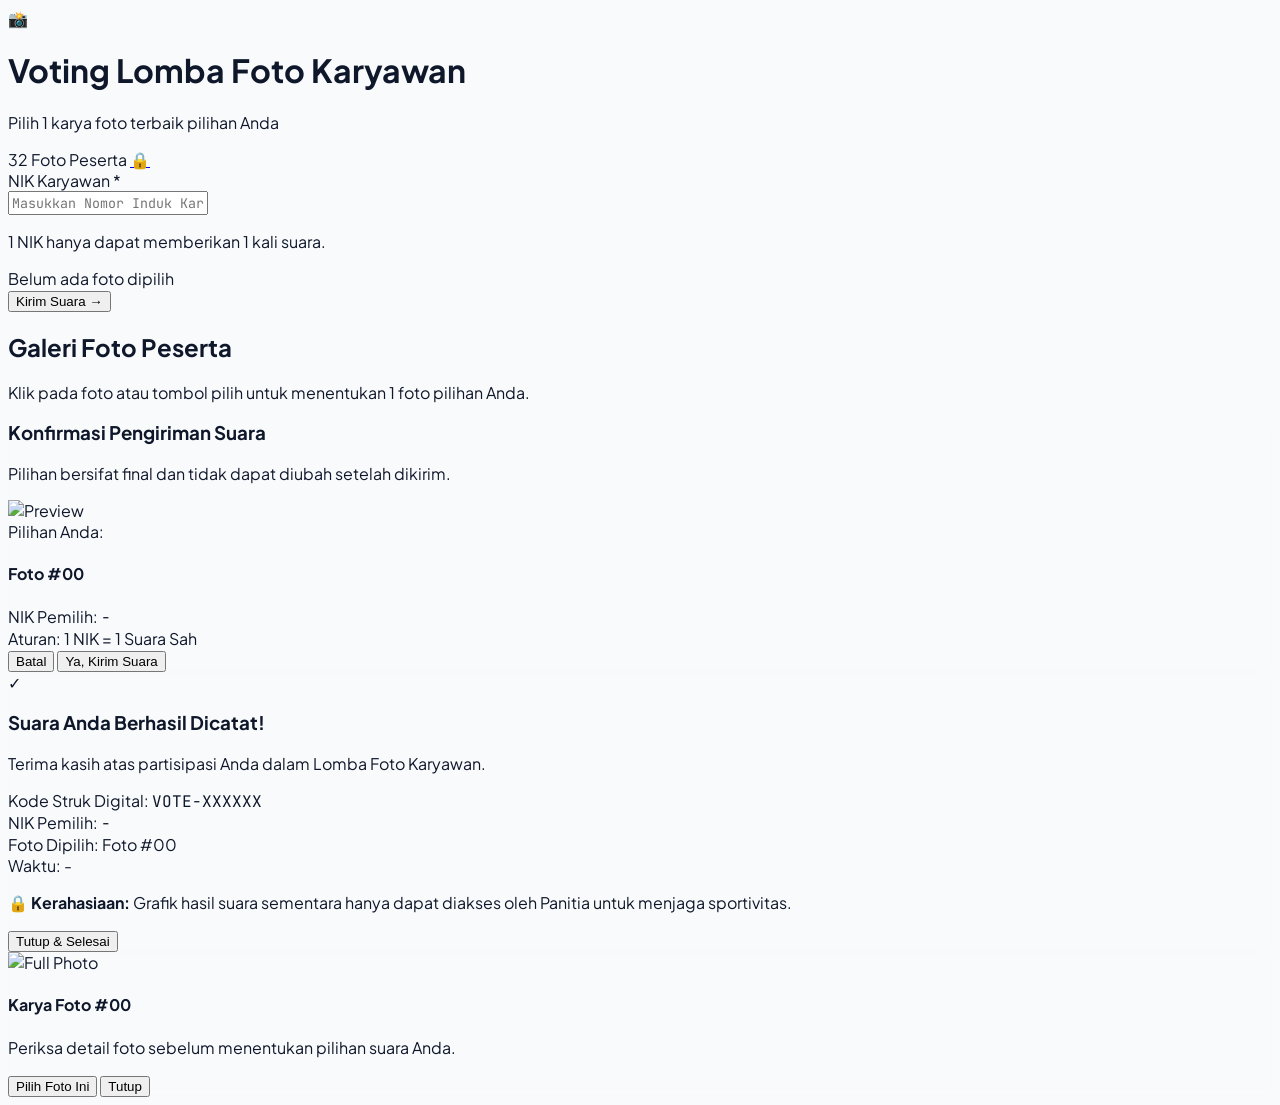
==== index.html @ 2cf76d45 "Rename ai_studio_code (1).html to index.html" ====
<!DOCTYPE html>
<html lang="id">
<head>
  <meta charset="UTF-8">
  <meta name="viewport" content="width=device-width, initial-scale=1.0">
  <title>Voting Lomba Foto Karyawan 2026</title>
  <script src="https://cdn.jsdelivr.net/npm/@tailwindcss/browser@4"></script>
  <link rel="stylesheet" href="style.css">
</head>
<body class="bg-slate-50 text-slate-900 min-h-screen flex flex-col font-sans">

  <!-- Header / Navbar -->
  <header class="bg-white border-b border-slate-200 sticky top-0 z-30 shadow-xs">
    <div class="max-w-7xl mx-auto px-4 sm:px-6 h-16 flex items-center justify-between">
      <div class="flex items-center gap-2.5">
        <div class="w-9 h-9 rounded-lg bg-indigo-600 text-white flex items-center justify-center font-bold text-base shadow-xs">
          📸
        </div>
        <div>
          <h1 class="text-sm sm:text-base font-bold text-slate-800 leading-tight">Voting Lomba Foto Karyawan</h1>
          <p class="text-[10px] sm:text-xs text-slate-500">Pilih 1 karya foto terbaik pilihan Anda</p>
        </div>
      </div>

      <div class="flex items-center gap-2">
        <span id="photo-count-badge" class="hidden sm:inline-block px-2.5 py-1 rounded-md text-xs font-semibold bg-slate-100 text-slate-600 border border-slate-200">
          32 Foto Peserta
        </span>
        <a href="admin.html" title="Akses Panitia" class="p-2 rounded-lg text-slate-400 hover:text-slate-700 hover:bg-slate-100 transition-colors">
          🔒
        </a>
      </div>
    </div>
  </header>

  <!-- Main Content -->
  <main class="max-w-7xl mx-auto px-4 sm:px-6 py-6 sm:py-8 flex-1 w-full space-y-6">

    <!-- Form Input NIK & Voting Panel (Sticky on Mobile/Top) -->
    <section class="bg-white rounded-xl p-5 sm:p-6 border border-slate-200 shadow-xs">
      <form id="vote-form" class="space-y-4">
        <div class="flex flex-col md:flex-row md:items-end justify-between gap-4">
          <div class="flex-1">
            <label for="nik-input" class="block text-xs font-bold text-slate-700 uppercase tracking-wider mb-1.5">
              NIK Karyawan <span class="text-rose-500">*</span>
            </label>
            <div class="relative">
              <input 
                type="text" 
                id="nik-input" 
                placeholder="Masukkan Nomor Induk Karyawan (contoh: 199201152018031002)"
                class="w-full px-4 py-2.5 text-sm bg-slate-50 focus:bg-white border border-slate-200 focus:border-indigo-600 rounded-lg outline-none font-mono transition-all"
                required
              >
            </div>
            <p class="text-[11px] text-slate-500 mt-1">1 NIK hanya dapat memberikan 1 kali suara.</p>
          </div>

          <div class="flex items-center gap-3">
            <div id="selected-summary" class="hidden text-xs bg-indigo-50 text-indigo-700 font-medium px-3 py-2 rounded-lg border border-indigo-100">
              Belum ada foto dipilih
            </div>

            <button 
              type="submit" 
              id="btn-submit-vote"
              class="w-full md:w-auto px-6 py-2.5 rounded-lg font-semibold text-sm bg-indigo-600 hover:bg-indigo-700 text-white shadow-xs transition-all active:scale-98 cursor-pointer flex items-center justify-center gap-2"
            >
              <span>Kirim Suara</span>
              <span>→</span>
            </button>
          </div>
        </div>

        <!-- Alert Pesan Error / Peringatan Double Voting -->
        <div id="error-msg" class="hidden p-3.5 bg-rose-50 border border-rose-200 rounded-lg text-xs font-semibold text-rose-700 animate-fade-in"></div>
      </form>
    </section>

    <!-- Galeri Foto Peserta (Hanya Foto & Nomor) -->
    <section>
      <div class="flex items-center justify-between mb-4">
        <div>
          <h2 class="text-base sm:text-lg font-bold text-slate-800 tracking-tight">Galeri Foto Peserta</h2>
          <p class="text-xs text-slate-500">Klik pada foto atau tombol pilih untuk menentukan 1 foto pilihan Anda.</p>
        </div>
      </div>

      <!-- Grid Foto Responsif (1 col HP, 2 col Tablet, 4 col Desktop) -->
      <div id="photo-gallery" class="grid grid-cols-1 sm:grid-cols-2 md:grid-cols-3 lg:grid-cols-4 gap-4 sm:gap-5">
        <!-- Rendered dynamically by app.js -->
      </div>
    </section>

  </main>

  <!-- Modal Konfirmasi Voting -->
  <div id="confirm-modal" class="hidden fixed inset-0 z-50 flex items-center justify-center p-4 bg-slate-950/60 backdrop-blur-xs modal-backdrop">
    <div class="w-full max-w-md bg-white rounded-xl p-6 shadow-xl border border-slate-200 animate-in">
      <h3 class="text-base font-bold text-slate-900 leading-tight">Konfirmasi Pengiriman Suara</h3>
      <p class="text-xs text-slate-500 mt-0.5">Pilihan bersifat final dan tidak dapat diubah setelah dikirim.</p>

      <div class="my-4 p-3.5 bg-slate-50 rounded-lg border border-slate-200 flex items-center gap-3">
        <img id="modal-confirm-img" src="" alt="Preview" class="w-16 h-12 rounded object-cover border border-slate-200 shrink-0">
        <div>
          <span class="text-[11px] font-bold text-indigo-600 uppercase">Pilihan Anda:</span>
          <h4 id="modal-confirm-photo" class="font-bold text-slate-800 text-sm">Foto #00</h4>
        </div>
      </div>

      <div class="text-xs bg-indigo-50/50 p-3 rounded-lg border border-indigo-100 text-slate-700 space-y-1 mb-5">
        <div class="flex justify-between">
          <span class="text-slate-500">NIK Pemilih:</span>
          <span id="modal-confirm-nik" class="font-mono font-bold text-slate-900">-</span>
        </div>
        <div class="flex justify-between">
          <span class="text-slate-500">Aturan:</span>
          <span class="font-semibold text-emerald-700">1 NIK = 1 Suara Sah</span>
        </div>
      </div>

      <div class="flex gap-2.5">
        <button type="button" onclick="closeConfirmModal()" class="flex-1 py-2 px-3 rounded-lg text-xs font-semibold text-slate-700 bg-slate-100 hover:bg-slate-200 transition-colors">
          Batal
        </button>
        <button type="button" onclick="executeVote()" class="flex-1 py-2 px-3 rounded-lg text-xs font-semibold text-white bg-indigo-600 hover:bg-indigo-700 shadow-xs transition-all">
          Ya, Kirim Suara
        </button>
      </div>
    </div>
  </div>

  <!-- Modal Struk Bukti Sukses -->
  <div id="success-modal" class="hidden fixed inset-0 z-50 flex items-center justify-center p-4 bg-slate-950/60 backdrop-blur-xs modal-backdrop">
    <div class="w-full max-w-md bg-white rounded-xl p-6 shadow-xl border border-slate-200 text-center">
      <div class="w-12 h-12 bg-emerald-50 text-emerald-600 rounded-lg flex items-center justify-center mx-auto mb-3 border border-emerald-100 text-xl font-bold">
        ✓
      </div>
      <h3 class="text-lg font-bold text-slate-800">Suara Anda Berhasil Dicatat!</h3>
      <p class="text-xs text-slate-500 mt-0.5">Terima kasih atas partisipasi Anda dalam Lomba Foto Karyawan.</p>

      <div class="bg-slate-50 rounded-lg border border-slate-200 p-4 my-4 text-left text-xs space-y-2">
        <div class="flex justify-between pb-2 border-b border-dashed border-slate-200">
          <span class="text-slate-500">Kode Struk Digital:</span>
          <span id="receipt-code" class="font-mono font-bold text-indigo-700">VOTE-XXXXXX</span>
        </div>
        <div class="flex justify-between">
          <span class="text-slate-500">NIK Pemilih:</span>
          <span id="receipt-nik" class="font-mono font-bold text-slate-900">-</span>
        </div>
        <div class="flex justify-between">
          <span class="text-slate-500">Foto Dipilih:</span>
          <span id="receipt-photo" class="font-bold text-slate-900">Foto #00</span>
        </div>
        <div class="flex justify-between">
          <span class="text-slate-500">Waktu:</span>
          <span id="receipt-time" class="text-slate-600">-</span>
        </div>
      </div>

      <p class="text-[11px] text-amber-800 bg-amber-50 p-2.5 rounded-lg border border-amber-200 mb-5 leading-relaxed">
        🔒 <strong>Kerahasiaan:</strong> Grafik hasil suara sementara hanya dapat diakses oleh Panitia untuk menjaga sportivitas.
      </p>

      <button type="button" onclick="closeSuccessModal()" class="w-full py-2.5 rounded-lg font-semibold text-xs bg-indigo-600 hover:bg-indigo-700 text-white shadow-xs">
        Tutup & Selesai
      </button>
    </div>
  </div>

  <!-- Modal Lightbox (Preview Foto Besar) -->
  <div id="lightbox-modal" class="hidden fixed inset-0 z-50 flex items-center justify-center p-3 sm:p-6 bg-slate-950/80 backdrop-blur-xs modal-backdrop" onclick="closeLightbox()">
    <div class="relative max-w-4xl w-full bg-white rounded-xl overflow-hidden shadow-2xl flex flex-col md:flex-row max-h-[90vh]" onclick="event.stopPropagation()">
      <div class="relative md:w-3/5 bg-black flex items-center justify-center min-h-[260px] sm:min-h-[380px]">
        <img id="lightbox-img" src="" alt="Full Photo" class="w-full h-full max-h-[70vh] object-contain">
      </div>
      <div class="md:w-2/5 p-5 flex flex-col justify-between bg-white">
        <div>
          <h4 id="lightbox-title" class="text-base font-bold text-slate-800">Karya Foto #00</h4>
          <p class="text-xs text-slate-500 mt-1">Periksa detail foto sebelum menentukan pilihan suara Anda.</p>
        </div>
        <div class="mt-4 pt-3 border-t border-slate-100 space-y-2">
          <button id="lightbox-select-btn" type="button" class="w-full py-2.5 rounded-lg font-semibold text-xs bg-indigo-600 hover:bg-indigo-700 text-white shadow-xs">
            Pilih Foto Ini
          </button>
          <button type="button" onclick="closeLightbox()" class="w-full py-1.5 text-xs text-slate-500 hover:text-slate-800">
            Tutup
          </button>
        </div>
      </div>
    </div>
  </div>

  <script src="app.js"></script>
</body>
</html>
---- style.css ----
@import url('https://fonts.googleapis.com/css2?family=Plus+Jakarta+Sans:wght@400;500;600;700;800&family=JetBrains+Mono:wght@500;700&display=swap');

:root {
  --font-sans: 'Plus Jakarta Sans', -apple-system, BlinkMacSystemFont, 'Segoe UI', Roboto, sans-serif;
  --font-mono: 'JetBrains Mono', monospace;
}

body {
  font-family: var(--font-sans);
  background-color: #f8fafc;
  color: #0f172a;
  -webkit-font-smoothing: antialiased;
}

.font-mono {
  font-family: var(--font-mono);
}

.photo-card {
  transition: transform 0.2s ease, box-shadow 0.2s ease, border-color 0.2s ease;
}

.photo-card:hover {
  transform: translateY(-2px);
}

.modal-backdrop {
  backdrop-filter: blur(4px);
  -webkit-backdrop-filter: blur(4px);
}
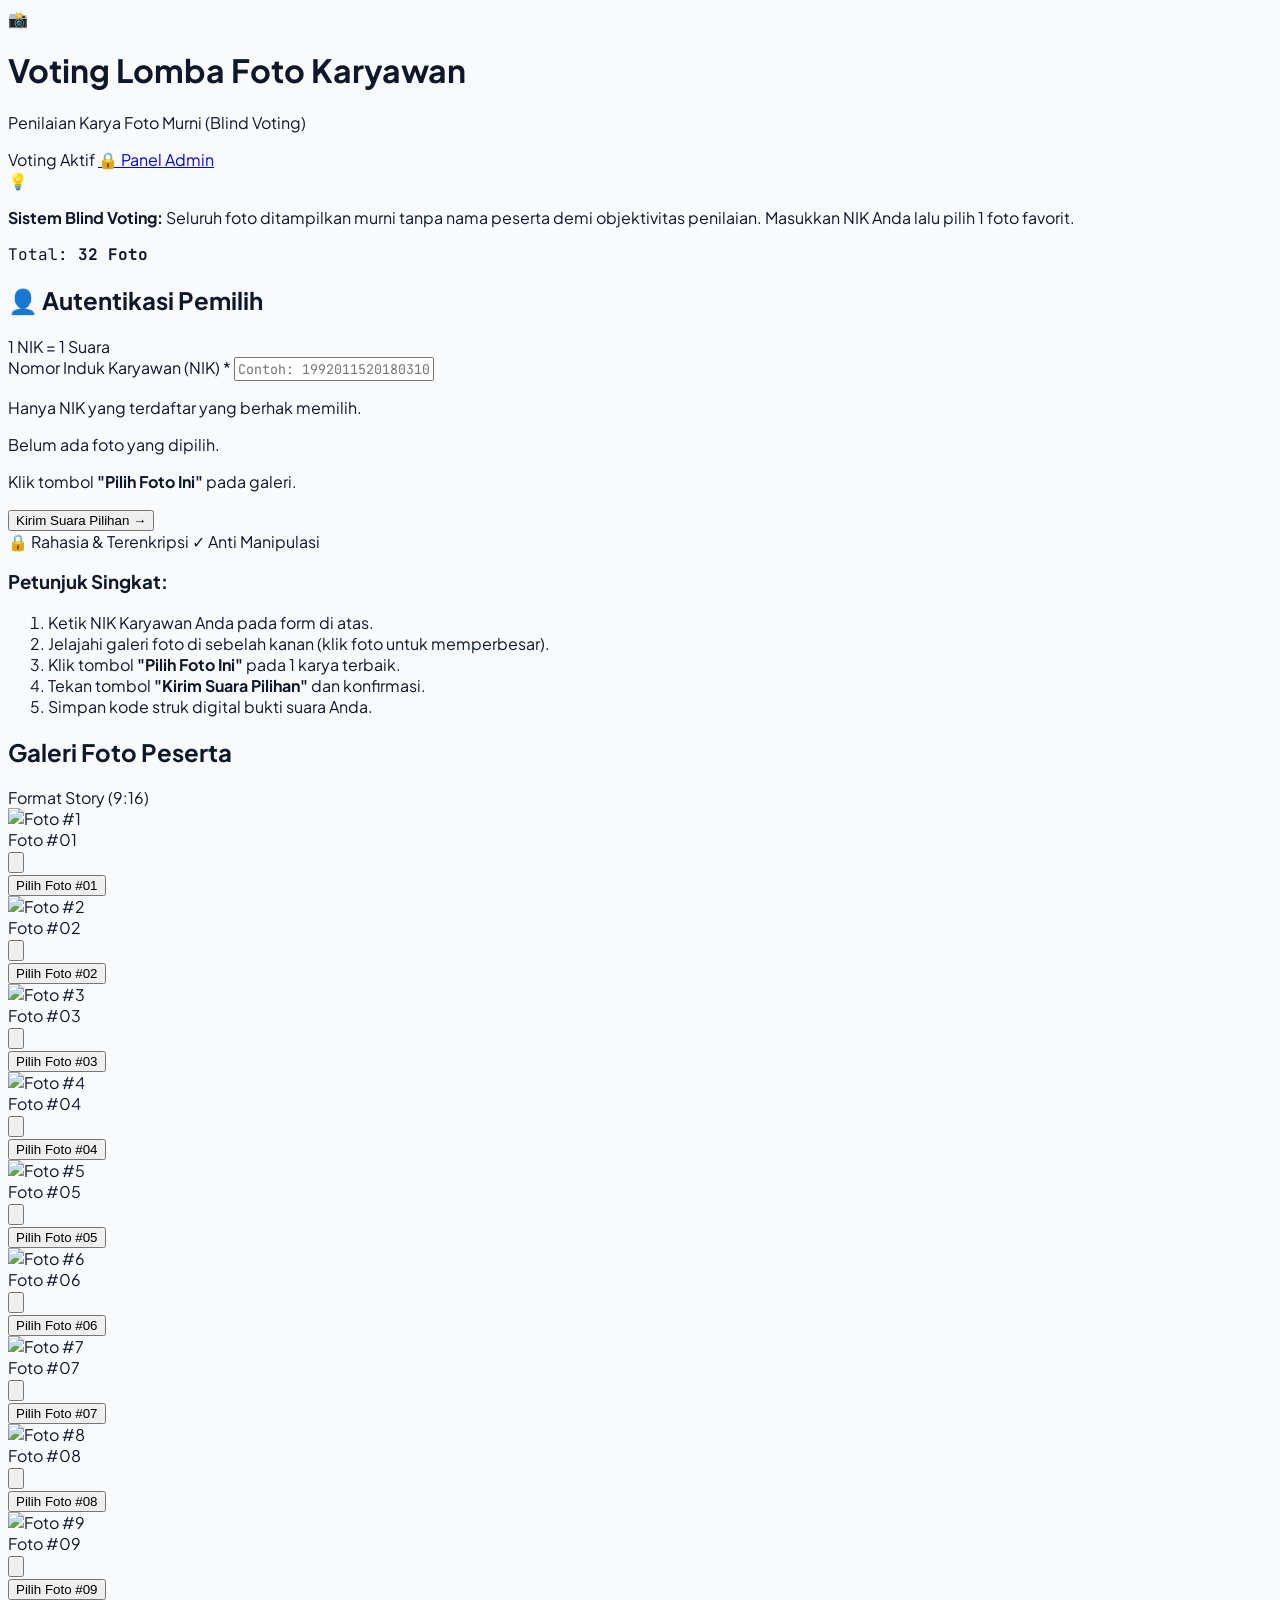
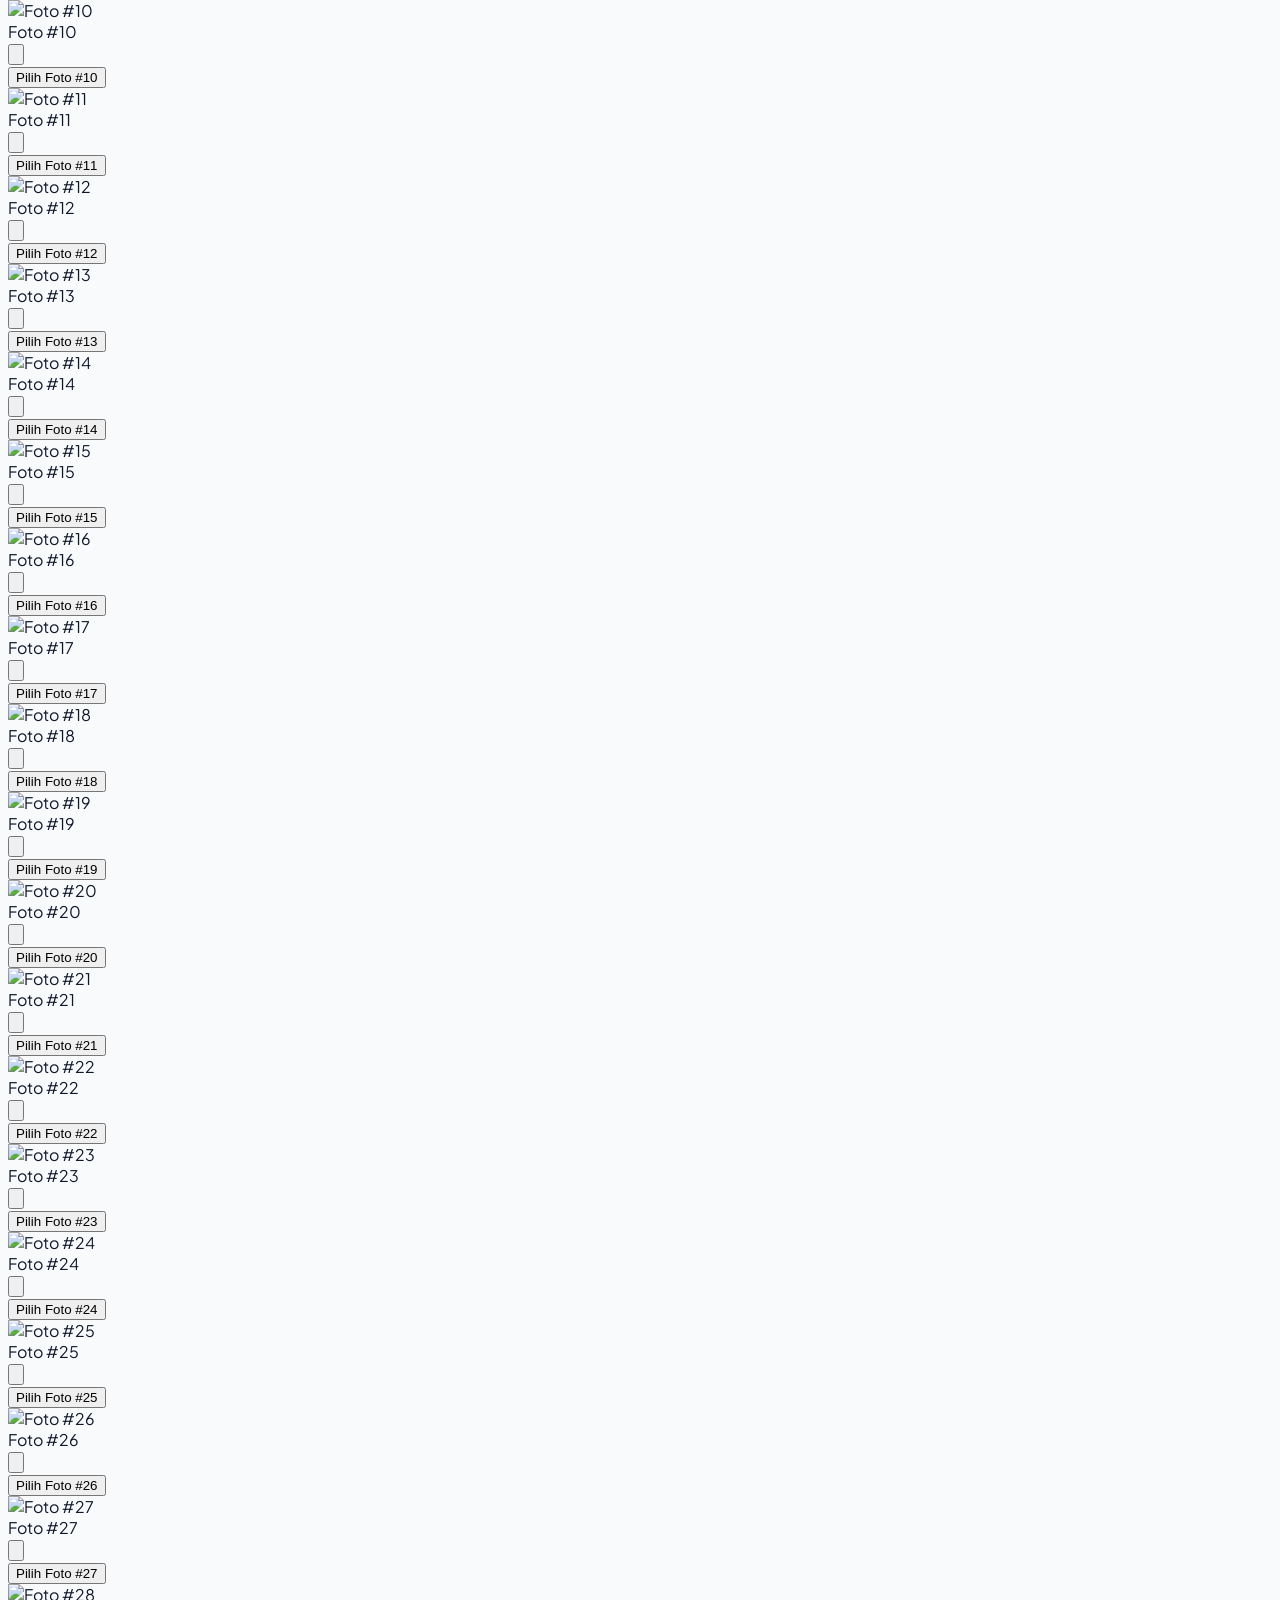
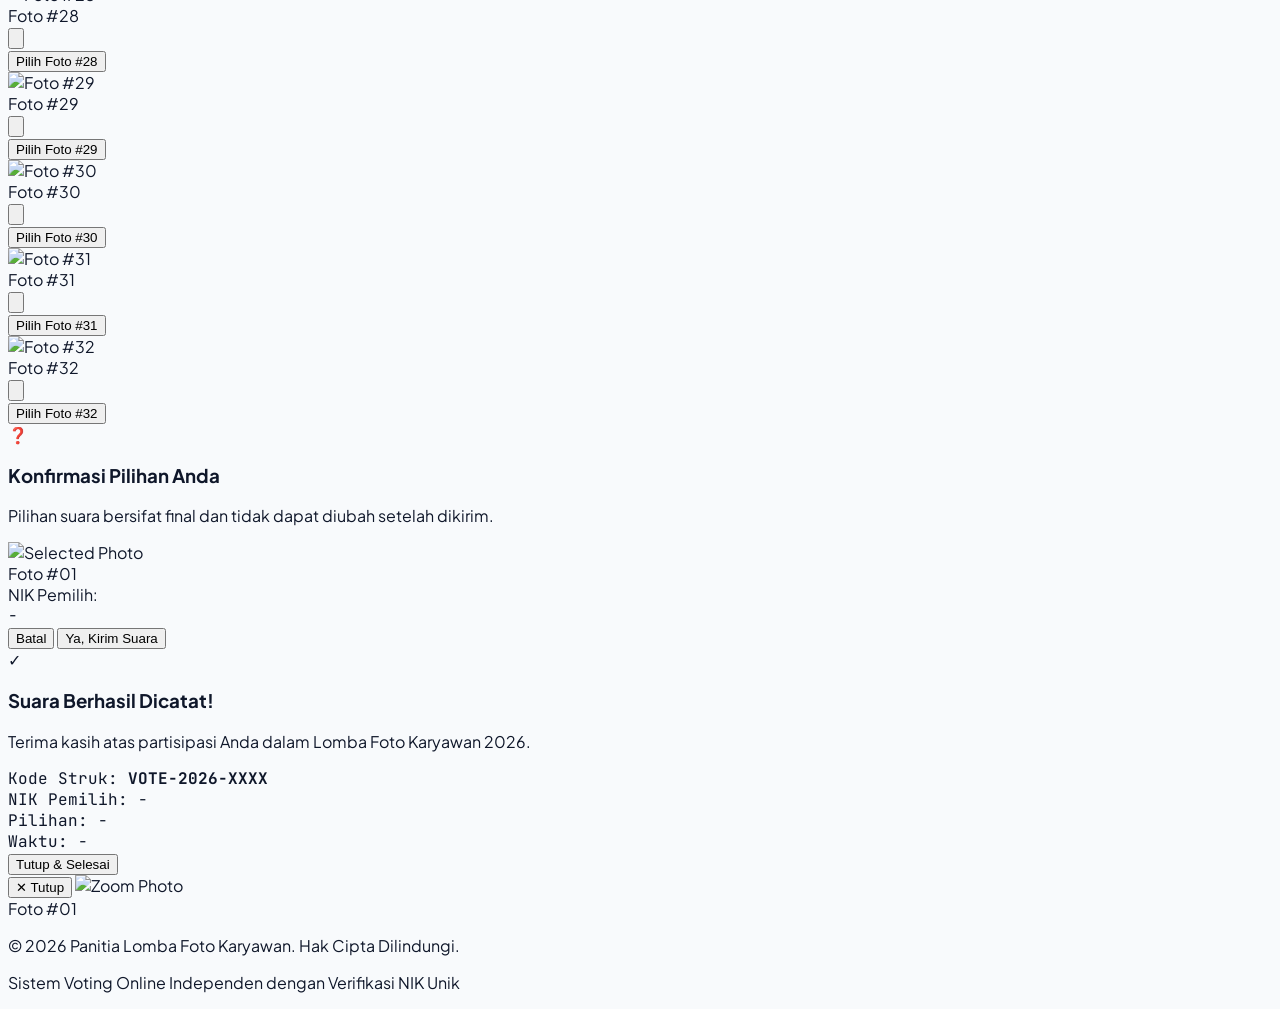
==== commit 3c69142e: "Update index.html" ====
--- a/index.html
+++ b/index.html
@@ -4,193 +4,229 @@
   <meta charset="UTF-8">
   <meta name="viewport" content="width=device-width, initial-scale=1.0">
   <title>Voting Lomba Foto Karyawan 2026</title>
+  <!-- Tailwind CSS CDN -->
   <script src="https://cdn.jsdelivr.net/npm/@tailwindcss/browser@4"></script>
+  <!-- Canvas Confetti untuk Efek Sukses -->
+  <script src="https://cdn.jsdelivr.net/npm/canvas-confetti@1.9.3/dist/confetti.browser.min.js"></script>
   <link rel="stylesheet" href="style.css">
 </head>
-<body class="bg-slate-50 text-slate-900 min-h-screen flex flex-col font-sans">
-
-  <!-- Header / Navbar -->
-  <header class="bg-white border-b border-slate-200 sticky top-0 z-30 shadow-xs">
+<body class="bg-slate-50 text-slate-900 min-h-screen flex flex-col font-sans antialiased selection:bg-indigo-500 selection:text-white">
+
+  <!-- ================= HEADER / NAVBAR ================= -->
+  <header class="bg-white border-b border-slate-200 sticky top-0 z-40 shadow-xs">
     <div class="max-w-7xl mx-auto px-4 sm:px-6 h-16 flex items-center justify-between">
-      <div class="flex items-center gap-2.5">
-        <div class="w-9 h-9 rounded-lg bg-indigo-600 text-white flex items-center justify-center font-bold text-base shadow-xs">
+      <div class="flex items-center gap-3">
+        <div class="w-9 h-9 rounded-xl bg-indigo-600 text-white flex items-center justify-center font-bold text-base shadow-xs">
           📸
         </div>
         <div>
-          <h1 class="text-sm sm:text-base font-bold text-slate-800 leading-tight">Voting Lomba Foto Karyawan</h1>
-          <p class="text-[10px] sm:text-xs text-slate-500">Pilih 1 karya foto terbaik pilihan Anda</p>
-        </div>
-      </div>
-
-      <div class="flex items-center gap-2">
-        <span id="photo-count-badge" class="hidden sm:inline-block px-2.5 py-1 rounded-md text-xs font-semibold bg-slate-100 text-slate-600 border border-slate-200">
-          32 Foto Peserta
+          <h1 class="text-base sm:text-lg font-bold text-slate-800 tracking-tight leading-tight">Voting Lomba Foto Karyawan</h1>
+          <p class="text-[11px] text-slate-500 font-medium">Penilaian Karya Foto Murni (Blind Voting)</p>
+        </div>
+      </div>
+
+      <div class="flex items-center gap-3">
+        <span class="hidden sm:inline-flex items-center gap-1.5 px-3 py-1 rounded-full text-xs font-semibold bg-indigo-50 text-indigo-700 border border-indigo-100">
+          <span class="w-2 h-2 rounded-full bg-indigo-600 animate-pulse"></span>
+          Voting Aktif
         </span>
-        <a href="admin.html" title="Akses Panitia" class="p-2 rounded-lg text-slate-400 hover:text-slate-700 hover:bg-slate-100 transition-colors">
-          🔒
+        <a href="admin.html" class="px-3.5 py-1.5 rounded-lg text-xs font-semibold bg-slate-100 hover:bg-slate-200 text-slate-700 transition-colors flex items-center gap-1.5">
+          <span>🔒 Panel Admin</span>
         </a>
       </div>
     </div>
   </header>
 
-  <!-- Main Content -->
-  <main class="max-w-7xl mx-auto px-4 sm:px-6 py-6 sm:py-8 flex-1 w-full space-y-6">
-
-    <!-- Form Input NIK & Voting Panel (Sticky on Mobile/Top) -->
-    <section class="bg-white rounded-xl p-5 sm:p-6 border border-slate-200 shadow-xs">
-      <form id="vote-form" class="space-y-4">
-        <div class="flex flex-col md:flex-row md:items-end justify-between gap-4">
-          <div class="flex-1">
-            <label for="nik-input" class="block text-xs font-bold text-slate-700 uppercase tracking-wider mb-1.5">
-              NIK Karyawan <span class="text-rose-500">*</span>
-            </label>
-            <div class="relative">
+  <!-- ================= MAIN CONTAINER ================= -->
+  <main class="max-w-7xl mx-auto px-4 sm:px-6 py-6 sm:py-8 flex-1 w-full">
+    
+    <!-- Banner Info Blind Voting -->
+    <div class="mb-6 p-4 rounded-xl bg-white border border-slate-200 shadow-xs flex flex-col sm:flex-row sm:items-center justify-between gap-3">
+      <div class="flex items-start sm:items-center gap-3">
+        <div class="w-8 h-8 rounded-lg bg-amber-50 text-amber-600 flex items-center justify-center font-bold shrink-0">
+          💡
+        </div>
+        <p class="text-xs sm:text-sm text-slate-600 leading-relaxed">
+          <strong class="text-slate-800">Sistem Blind Voting:</strong> Seluruh foto ditampilkan murni tanpa nama peserta demi objektivitas penilaian. Masukkan NIK Anda lalu pilih 1 foto favorit.
+        </p>
+      </div>
+      <div class="text-xs text-slate-400 font-mono shrink-0">
+        Total: <strong id="photo-count-badge">32 Foto</strong>
+      </div>
+    </div>
+
+    <!-- Layout 2 Kolom: Kiri Panel Pemilih, Kanan Galeri Foto -->
+    <div class="flex flex-col lg:flex-row gap-8 items-start">
+
+      <!-- ================= KOLOM KIRI: FORM LOGIN NIK & STATUS ================= -->
+      <aside class="w-full lg:w-88 shrink-0 lg:sticky lg:top-24 space-y-6">
+        
+        <!-- Form Autentikasi NIK -->
+        <div class="bg-white border border-slate-200 rounded-xl p-6 sm:p-7 shadow-xs">
+          <div class="flex items-center justify-between mb-4">
+            <h2 class="text-xs font-bold uppercase tracking-wider text-slate-400 flex items-center gap-1.5">
+              <span>👤 Autentikasi Pemilih</span>
+            </h2>
+            <span class="text-[10px] font-bold px-2 py-0.5 rounded bg-slate-100 text-slate-600">1 NIK = 1 Suara</span>
+          </div>
+
+          <!-- Alert Error -->
+          <div id="error-msg" class="hidden mb-4 p-3 rounded-lg bg-rose-50 border border-rose-200 text-rose-700 text-xs leading-relaxed font-medium"></div>
+
+          <!-- Form Input -->
+          <form id="vote-form" class="space-y-4">
+            <div>
+              <label for="nik-input" class="block text-xs font-bold text-slate-700 mb-1.5">
+                Nomor Induk Karyawan (NIK) <span class="text-rose-500">*</span>
+              </label>
               <input 
                 type="text" 
                 id="nik-input" 
-                placeholder="Masukkan Nomor Induk Karyawan (contoh: 199201152018031002)"
-                class="w-full px-4 py-2.5 text-sm bg-slate-50 focus:bg-white border border-slate-200 focus:border-indigo-600 rounded-lg outline-none font-mono transition-all"
+                placeholder="Contoh: 199201152018031002" 
+                class="w-full px-3.5 py-2.5 bg-slate-50 focus:bg-white border border-slate-300 focus:border-indigo-600 rounded-lg text-sm outline-none transition-all focus:ring-2 focus:ring-indigo-100 font-mono font-medium"
                 required
               >
+              <p class="text-[11px] text-slate-400 mt-1">Hanya NIK yang terdaftar yang berhak memilih.</p>
             </div>
-            <p class="text-[11px] text-slate-500 mt-1">1 NIK hanya dapat memberikan 1 kali suara.</p>
-          </div>
-
-          <div class="flex items-center gap-3">
-            <div id="selected-summary" class="hidden text-xs bg-indigo-50 text-indigo-700 font-medium px-3 py-2 rounded-lg border border-indigo-100">
-              Belum ada foto dipilih
+
+            <!-- Preview Foto yang Sedang Dipilih -->
+            <div id="selected-photo-preview" class="p-3.5 rounded-lg border border-dashed border-slate-200 bg-slate-50 text-center">
+              <p class="text-xs text-slate-400 italic">Belum ada foto yang dipilih.</p>
+              <p class="text-[11px] text-slate-400 mt-0.5">Klik tombol <strong class="text-slate-600">"Pilih Foto Ini"</strong> pada galeri.</p>
             </div>
 
             <button 
               type="submit" 
-              id="btn-submit-vote"
-              class="w-full md:w-auto px-6 py-2.5 rounded-lg font-semibold text-sm bg-indigo-600 hover:bg-indigo-700 text-white shadow-xs transition-all active:scale-98 cursor-pointer flex items-center justify-center gap-2"
+              id="btn-submit-vote" 
+              class="w-full py-3 px-4 rounded-lg font-bold text-sm bg-indigo-600 hover:bg-indigo-700 active:scale-98 text-white shadow-xs transition-all cursor-pointer flex items-center justify-center gap-2"
             >
-              <span>Kirim Suara</span>
+              <span>Kirim Suara Pilihan</span>
               <span>→</span>
             </button>
+          </form>
+
+          <div class="mt-4 pt-4 border-t border-slate-100 flex items-center justify-between text-[11px] text-slate-400">
+            <span>🔒 Rahasia & Terenkripsi</span>
+            <span>✓ Anti Manipulasi</span>
           </div>
         </div>
 
-        <!-- Alert Pesan Error / Peringatan Double Voting -->
-        <div id="error-msg" class="hidden p-3.5 bg-rose-50 border border-rose-200 rounded-lg text-xs font-semibold text-rose-700 animate-fade-in"></div>
-      </form>
-    </section>
-
-    <!-- Galeri Foto Peserta (Hanya Foto & Nomor) -->
-    <section>
-      <div class="flex items-center justify-between mb-4">
-        <div>
-          <h2 class="text-base sm:text-lg font-bold text-slate-800 tracking-tight">Galeri Foto Peserta</h2>
-          <p class="text-xs text-slate-500">Klik pada foto atau tombol pilih untuk menentukan 1 foto pilihan Anda.</p>
-        </div>
-      </div>
-
-      <!-- Grid Foto Responsif (1 col HP, 2 col Tablet, 4 col Desktop) -->
-      <div id="photo-gallery" class="grid grid-cols-1 sm:grid-cols-2 md:grid-cols-3 lg:grid-cols-4 gap-4 sm:gap-5">
-        <!-- Rendered dynamically by app.js -->
-      </div>
-    </section>
-
+        <!-- Panduan Singkat -->
+        <div class="bg-white border border-slate-200 rounded-xl p-5 shadow-xs text-xs text-slate-600 space-y-2.5">
+          <h3 class="font-bold text-slate-800">Petunjuk Singkat:</h3>
+          <ol class="list-decimal list-inside space-y-1.5 text-slate-500">
+            <li>Ketik NIK Karyawan Anda pada form di atas.</li>
+            <li>Jelajahi galeri foto di sebelah kanan (klik foto untuk memperbesar).</li>
+            <li>Klik tombol <strong>"Pilih Foto Ini"</strong> pada 1 karya terbaik.</li>
+            <li>Tekan tombol <strong>"Kirim Suara Pilihan"</strong> dan konfirmasi.</li>
+            <li>Simpan kode struk digital bukti suara Anda.</li>
+          </ol>
+        </div>
+
+      </aside>
+
+      <!-- ================= KOLOM KANAN: GALERI FOTO (9:16 ASPECT RATIO) ================= -->
+      <section class="flex-1 w-full">
+        <div class="flex items-center justify-between mb-4">
+          <h2 class="text-sm font-bold uppercase tracking-wider text-slate-500">Galeri Foto Peserta</h2>
+          <span class="text-xs text-slate-400 font-medium">Format Story (9:16)</span>
+        </div>
+
+        <!-- Grid 32 Foto -->
+        <div id="photos-grid" class="grid grid-cols-2 sm:grid-cols-2 md:grid-cols-3 xl:grid-cols-4 gap-4 sm:gap-5">
+          <!-- Rendered dynamically by app.js -->
+        </div>
+      </section>
+
+    </div>
   </main>
 
-  <!-- Modal Konfirmasi Voting -->
-  <div id="confirm-modal" class="hidden fixed inset-0 z-50 flex items-center justify-center p-4 bg-slate-950/60 backdrop-blur-xs modal-backdrop">
-    <div class="w-full max-w-md bg-white rounded-xl p-6 shadow-xl border border-slate-200 animate-in">
-      <h3 class="text-base font-bold text-slate-900 leading-tight">Konfirmasi Pengiriman Suara</h3>
-      <p class="text-xs text-slate-500 mt-0.5">Pilihan bersifat final dan tidak dapat diubah setelah dikirim.</p>
-
-      <div class="my-4 p-3.5 bg-slate-50 rounded-lg border border-slate-200 flex items-center gap-3">
-        <img id="modal-confirm-img" src="" alt="Preview" class="w-16 h-12 rounded object-cover border border-slate-200 shrink-0">
-        <div>
-          <span class="text-[11px] font-bold text-indigo-600 uppercase">Pilihan Anda:</span>
-          <h4 id="modal-confirm-photo" class="font-bold text-slate-800 text-sm">Foto #00</h4>
-        </div>
-      </div>
-
-      <div class="text-xs bg-indigo-50/50 p-3 rounded-lg border border-indigo-100 text-slate-700 space-y-1 mb-5">
-        <div class="flex justify-between">
-          <span class="text-slate-500">NIK Pemilih:</span>
-          <span id="modal-confirm-nik" class="font-mono font-bold text-slate-900">-</span>
-        </div>
-        <div class="flex justify-between">
-          <span class="text-slate-500">Aturan:</span>
-          <span class="font-semibold text-emerald-700">1 NIK = 1 Suara Sah</span>
-        </div>
-      </div>
-
-      <div class="flex gap-2.5">
-        <button type="button" onclick="closeConfirmModal()" class="flex-1 py-2 px-3 rounded-lg text-xs font-semibold text-slate-700 bg-slate-100 hover:bg-slate-200 transition-colors">
+  <!-- ================= MODAL KONFIRMASI VOTING ================= -->
+  <div id="confirm-modal" class="hidden fixed inset-0 z-50 flex items-center justify-center p-4 bg-slate-900/60 backdrop-blur-xs">
+    <div class="bg-white rounded-2xl max-w-sm w-full p-6 shadow-xl border border-slate-200 text-center">
+      <div class="w-12 h-12 rounded-full bg-indigo-50 text-indigo-600 flex items-center justify-center mx-auto mb-3 font-bold text-xl">
+        ❓
+      </div>
+      <h3 class="text-lg font-bold text-slate-800">Konfirmasi Pilihan Anda</h3>
+      <p class="text-xs text-slate-500 mt-1 mb-4">Pilihan suara bersifat final dan tidak dapat diubah setelah dikirim.</p>
+
+      <div class="bg-slate-50 rounded-xl p-3 mb-5 border border-slate-100 flex items-center gap-3 text-left">
+        <img id="modal-confirm-img" src="" alt="Selected Photo" class="w-16 h-24 object-cover rounded-lg shadow-xs shrink-0">
+        <div class="text-xs">
+          <div class="font-bold text-slate-800" id="modal-confirm-photo">Foto #01</div>
+          <div class="text-slate-500 mt-1">NIK Pemilih:</div>
+          <div class="font-mono font-bold text-indigo-600" id="modal-confirm-nik">-</div>
+        </div>
+      </div>
+
+      <div class="flex items-center gap-2">
+        <button type="button" onclick="closeConfirmModal()" class="flex-1 py-2.5 rounded-lg font-semibold text-xs text-slate-600 hover:bg-slate-100 border border-slate-200 transition-colors cursor-pointer">
           Batal
         </button>
-        <button type="button" onclick="executeVote()" class="flex-1 py-2 px-3 rounded-lg text-xs font-semibold text-white bg-indigo-600 hover:bg-indigo-700 shadow-xs transition-all">
+        <button type="button" onclick="executeVote()" class="flex-1 py-2.5 rounded-lg font-bold text-xs bg-indigo-600 hover:bg-indigo-700 text-white shadow-xs transition-colors cursor-pointer">
           Ya, Kirim Suara
         </button>
       </div>
     </div>
   </div>
 
-  <!-- Modal Struk Bukti Sukses -->
-  <div id="success-modal" class="hidden fixed inset-0 z-50 flex items-center justify-center p-4 bg-slate-950/60 backdrop-blur-xs modal-backdrop">
-    <div class="w-full max-w-md bg-white rounded-xl p-6 shadow-xl border border-slate-200 text-center">
-      <div class="w-12 h-12 bg-emerald-50 text-emerald-600 rounded-lg flex items-center justify-center mx-auto mb-3 border border-emerald-100 text-xl font-bold">
+  <!-- ================= MODAL STRUK SUKSES VOTING ================= -->
+  <div id="receipt-modal" class="hidden fixed inset-0 z-50 flex items-center justify-center p-4 bg-slate-900/60 backdrop-blur-xs">
+    <div class="bg-white rounded-2xl max-w-sm w-full p-6 shadow-xl border border-slate-200 text-center">
+      <div class="w-14 h-14 rounded-full bg-emerald-50 text-emerald-600 flex items-center justify-center mx-auto mb-3 font-bold text-2xl border border-emerald-100">
         ✓
       </div>
-      <h3 class="text-lg font-bold text-slate-800">Suara Anda Berhasil Dicatat!</h3>
-      <p class="text-xs text-slate-500 mt-0.5">Terima kasih atas partisipasi Anda dalam Lomba Foto Karyawan.</p>
-
-      <div class="bg-slate-50 rounded-lg border border-slate-200 p-4 my-4 text-left text-xs space-y-2">
-        <div class="flex justify-between pb-2 border-b border-dashed border-slate-200">
-          <span class="text-slate-500">Kode Struk Digital:</span>
-          <span id="receipt-code" class="font-mono font-bold text-indigo-700">VOTE-XXXXXX</span>
+      <h3 class="text-xl font-bold text-slate-800">Suara Berhasil Dicatat!</h3>
+      <p class="text-xs text-slate-500 mt-1 mb-4">Terima kasih atas partisipasi Anda dalam Lomba Foto Karyawan 2026.</p>
+
+      <!-- Digital Receipt Ticket -->
+      <div class="bg-slate-50 rounded-xl p-4 mb-5 border border-slate-200 text-left font-mono text-xs space-y-2">
+        <div class="flex justify-between border-b border-slate-200 pb-2">
+          <span class="text-slate-400">Kode Struk:</span>
+          <strong id="receipt-code" class="text-indigo-600">VOTE-2026-XXXX</strong>
         </div>
         <div class="flex justify-between">
-          <span class="text-slate-500">NIK Pemilih:</span>
-          <span id="receipt-nik" class="font-mono font-bold text-slate-900">-</span>
+          <span class="text-slate-400">NIK Pemilih:</span>
+          <span id="receipt-nik" class="text-slate-700 font-bold">-</span>
         </div>
         <div class="flex justify-between">
-          <span class="text-slate-500">Foto Dipilih:</span>
-          <span id="receipt-photo" class="font-bold text-slate-900">Foto #00</span>
-        </div>
-        <div class="flex justify-between">
-          <span class="text-slate-500">Waktu:</span>
-          <span id="receipt-time" class="text-slate-600">-</span>
-        </div>
-      </div>
-
-      <p class="text-[11px] text-amber-800 bg-amber-50 p-2.5 rounded-lg border border-amber-200 mb-5 leading-relaxed">
-        🔒 <strong>Kerahasiaan:</strong> Grafik hasil suara sementara hanya dapat diakses oleh Panitia untuk menjaga sportivitas.
-      </p>
-
-      <button type="button" onclick="closeSuccessModal()" class="w-full py-2.5 rounded-lg font-semibold text-xs bg-indigo-600 hover:bg-indigo-700 text-white shadow-xs">
+          <span class="text-slate-400">Pilihan:</span>
+          <span id="receipt-photo" class="text-slate-700 font-bold">-</span>
+        </div>
+        <div class="flex justify-between pt-2 border-t border-slate-200 text-[11px] text-slate-400">
+          <span>Waktu:</span>
+          <span id="receipt-time">-</span>
+        </div>
+      </div>
+
+      <button type="button" onclick="closeReceiptModal()" class="w-full py-2.5 rounded-lg font-bold text-xs bg-slate-800 hover:bg-slate-900 text-white shadow-xs transition-colors cursor-pointer">
         Tutup & Selesai
       </button>
     </div>
   </div>
 
-  <!-- Modal Lightbox (Preview Foto Besar) -->
-  <div id="lightbox-modal" class="hidden fixed inset-0 z-50 flex items-center justify-center p-3 sm:p-6 bg-slate-950/80 backdrop-blur-xs modal-backdrop" onclick="closeLightbox()">
-    <div class="relative max-w-4xl w-full bg-white rounded-xl overflow-hidden shadow-2xl flex flex-col md:flex-row max-h-[90vh]" onclick="event.stopPropagation()">
-      <div class="relative md:w-3/5 bg-black flex items-center justify-center min-h-[260px] sm:min-h-[380px]">
-        <img id="lightbox-img" src="" alt="Full Photo" class="w-full h-full max-h-[70vh] object-contain">
-      </div>
-      <div class="md:w-2/5 p-5 flex flex-col justify-between bg-white">
-        <div>
-          <h4 id="lightbox-title" class="text-base font-bold text-slate-800">Karya Foto #00</h4>
-          <p class="text-xs text-slate-500 mt-1">Periksa detail foto sebelum menentukan pilihan suara Anda.</p>
-        </div>
-        <div class="mt-4 pt-3 border-t border-slate-100 space-y-2">
-          <button id="lightbox-select-btn" type="button" class="w-full py-2.5 rounded-lg font-semibold text-xs bg-indigo-600 hover:bg-indigo-700 text-white shadow-xs">
-            Pilih Foto Ini
-          </button>
-          <button type="button" onclick="closeLightbox()" class="w-full py-1.5 text-xs text-slate-500 hover:text-slate-800">
-            Tutup
-          </button>
-        </div>
+  <!-- ================= MODAL LIGHTBOX ZOOM FOTO ================= -->
+  <div id="lightbox-modal" class="hidden fixed inset-0 z-50 flex items-center justify-center p-4 bg-slate-950/90 backdrop-blur-sm" onclick="closeLightbox()">
+    <div class="relative max-w-lg max-h-[90vh] flex flex-col items-center" onclick="event.stopPropagation()">
+      <button type="button" onclick="closeLightbox()" class="absolute -top-10 right-0 text-white hover:text-slate-300 font-bold text-sm bg-white/10 px-3 py-1 rounded-full cursor-pointer">
+        ✕ Tutup
+      </button>
+      <img id="lightbox-img" src="" alt="Zoom Photo" class="max-h-[80vh] w-auto object-contain rounded-xl shadow-2xl">
+      <div id="lightbox-caption" class="mt-3 text-white text-xs font-semibold bg-black/50 px-4 py-1.5 rounded-full">
+        Foto #01
       </div>
     </div>
   </div>
 
+  <!-- Footer -->
+  <footer class="bg-white border-t border-slate-200 py-6 mt-12 text-center text-xs text-slate-400">
+    <div class="max-w-7xl mx-auto px-4">
+      <p>© 2026 Panitia Lomba Foto Karyawan. Hak Cipta Dilindungi.</p>
+      <p class="mt-1 text-[11px]">Sistem Voting Online Independen dengan Verifikasi NIK Unik</p>
+    </div>
+  </footer>
+
+  <!-- App Script Logic -->
   <script src="app.js"></script>
 </body>
 </html>
--- a/style.css
+++ b/style.css
@@ -1,3 +1,7 @@
+/* ==========================================================================
+   Voting Lomba Foto Karyawan - Clean Minimalism Theme
+   ========================================================================== */
+
 @import url('https://fonts.googleapis.com/css2?family=Plus+Jakarta+Sans:wght@400;500;600;700;800&family=JetBrains+Mono:wght@500;700&display=swap');
 
 :root {
@@ -10,12 +14,30 @@
   background-color: #f8fafc;
   color: #0f172a;
   -webkit-font-smoothing: antialiased;
+  -moz-osx-font-smoothing: grayscale;
 }
 
 .font-mono {
   font-family: var(--font-mono);
 }
 
+/* Custom scrollbar */
+::-webkit-scrollbar {
+  width: 6px;
+  height: 6px;
+}
+::-webkit-scrollbar-track {
+  background: #f1f5f9;
+}
+::-webkit-scrollbar-thumb {
+  background: #cbd5e1;
+  border-radius: 9999px;
+}
+::-webkit-scrollbar-thumb:hover {
+  background: #94a3b8;
+}
+
+/* Card Transitions */
 .photo-card {
   transition: transform 0.2s ease, box-shadow 0.2s ease, border-color 0.2s ease;
 }
@@ -24,7 +46,7 @@
   transform: translateY(-2px);
 }
 
-.modal-backdrop {
-  backdrop-filter: blur(4px);
-  -webkit-backdrop-filter: blur(4px);
+/* Touch Friendly Mobile Targets */
+button, input, select {
+  touch-action: manipulation;
 }
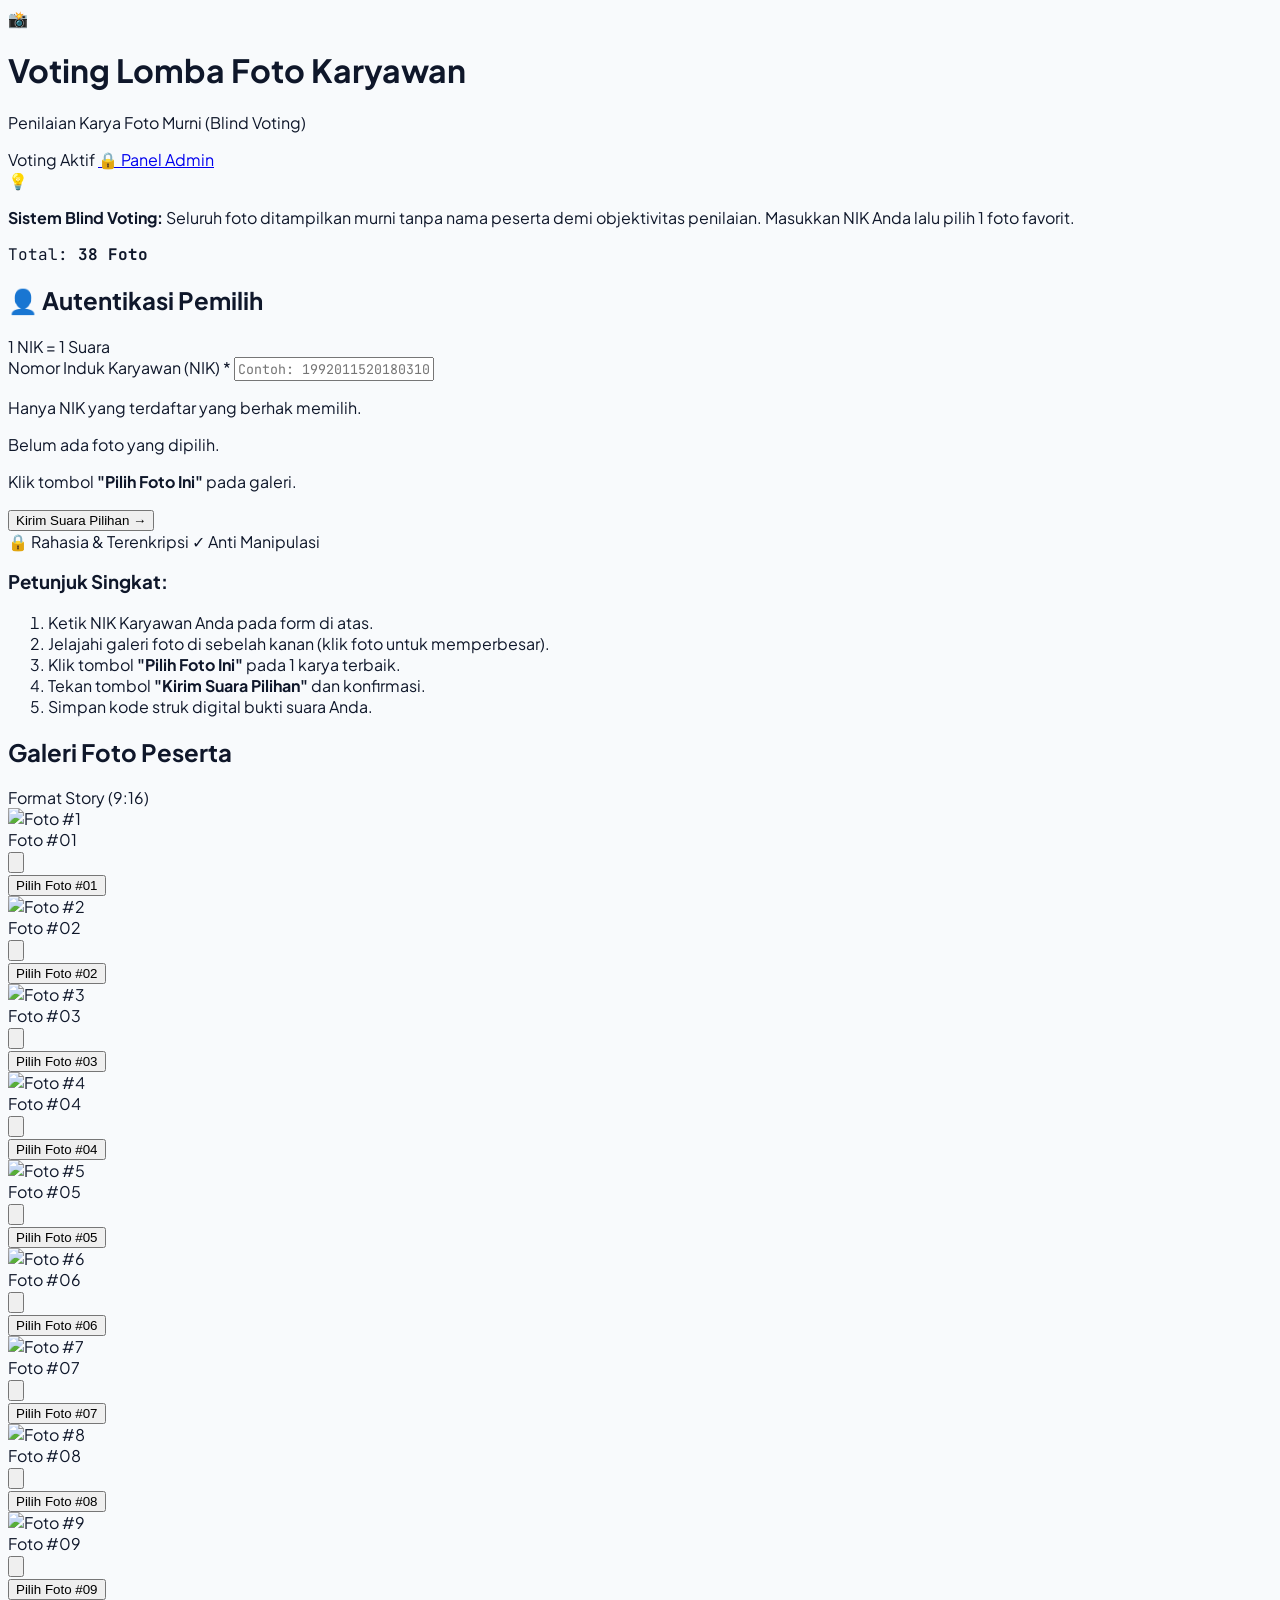
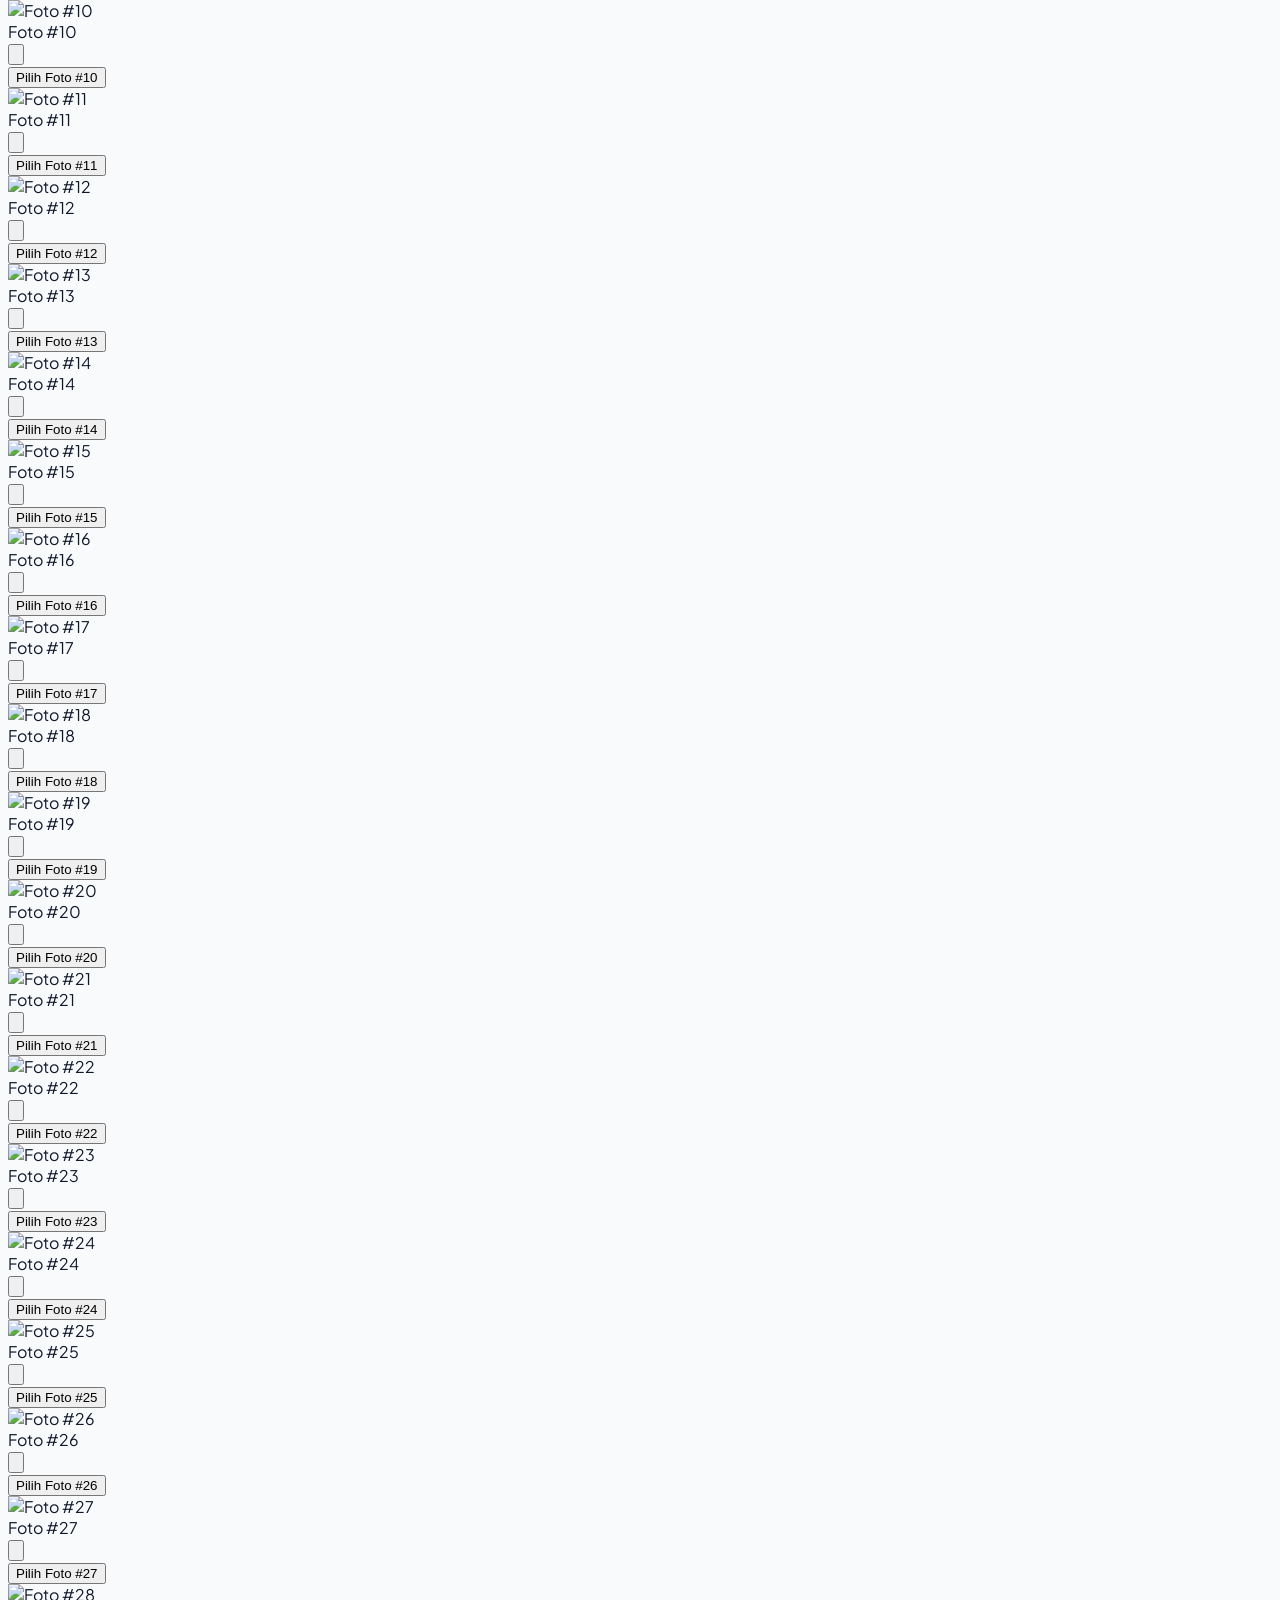
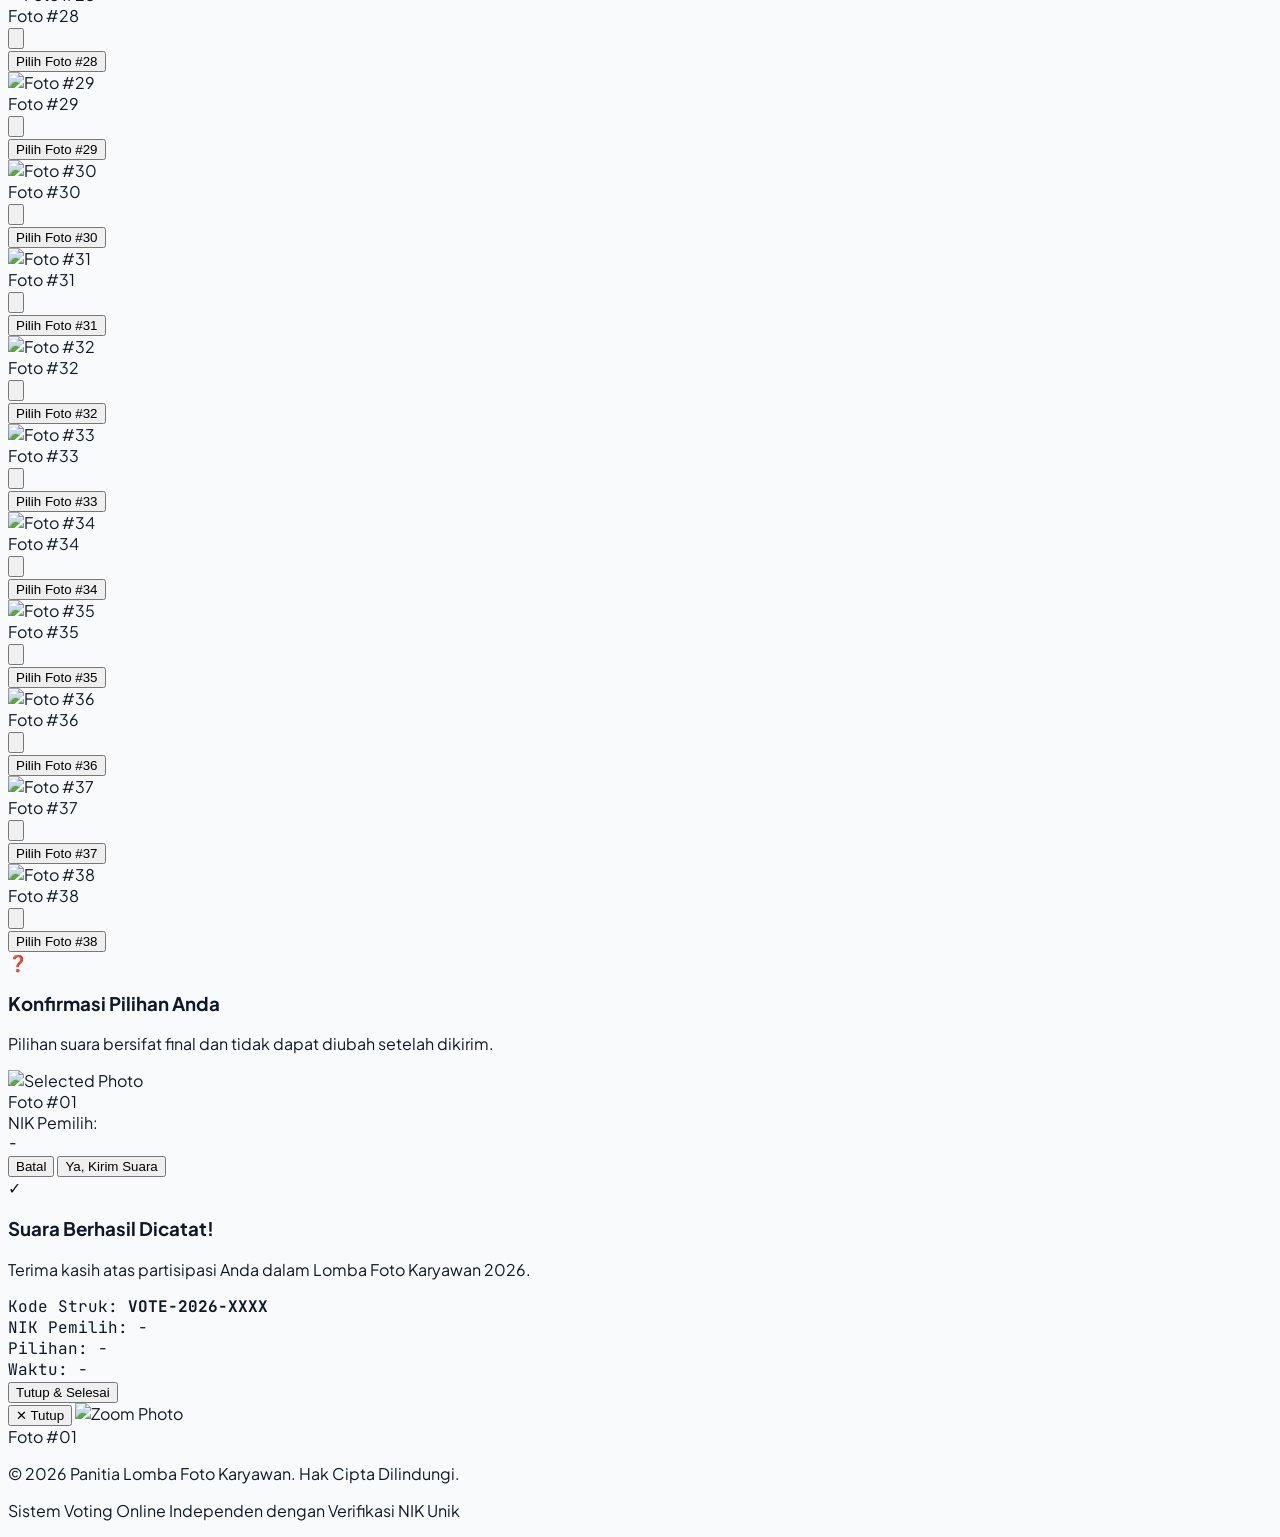
==== commit 5b0bc449: "Update index.html" ====
--- a/index.html
+++ b/index.html
@@ -8,6 +8,7 @@
   <script src="https://cdn.jsdelivr.net/npm/@tailwindcss/browser@4"></script>
   <!-- Canvas Confetti untuk Efek Sukses -->
   <script src="https://cdn.jsdelivr.net/npm/canvas-confetti@1.9.3/dist/confetti.browser.min.js"></script>
+  <script src="https://cdn.jsdelivr.net/npm/@supabase/supabase-js@2"></script>
   <link rel="stylesheet" href="style.css">
 </head>
 <body class="bg-slate-50 text-slate-900 min-h-screen flex flex-col font-sans antialiased selection:bg-indigo-500 selection:text-white">
